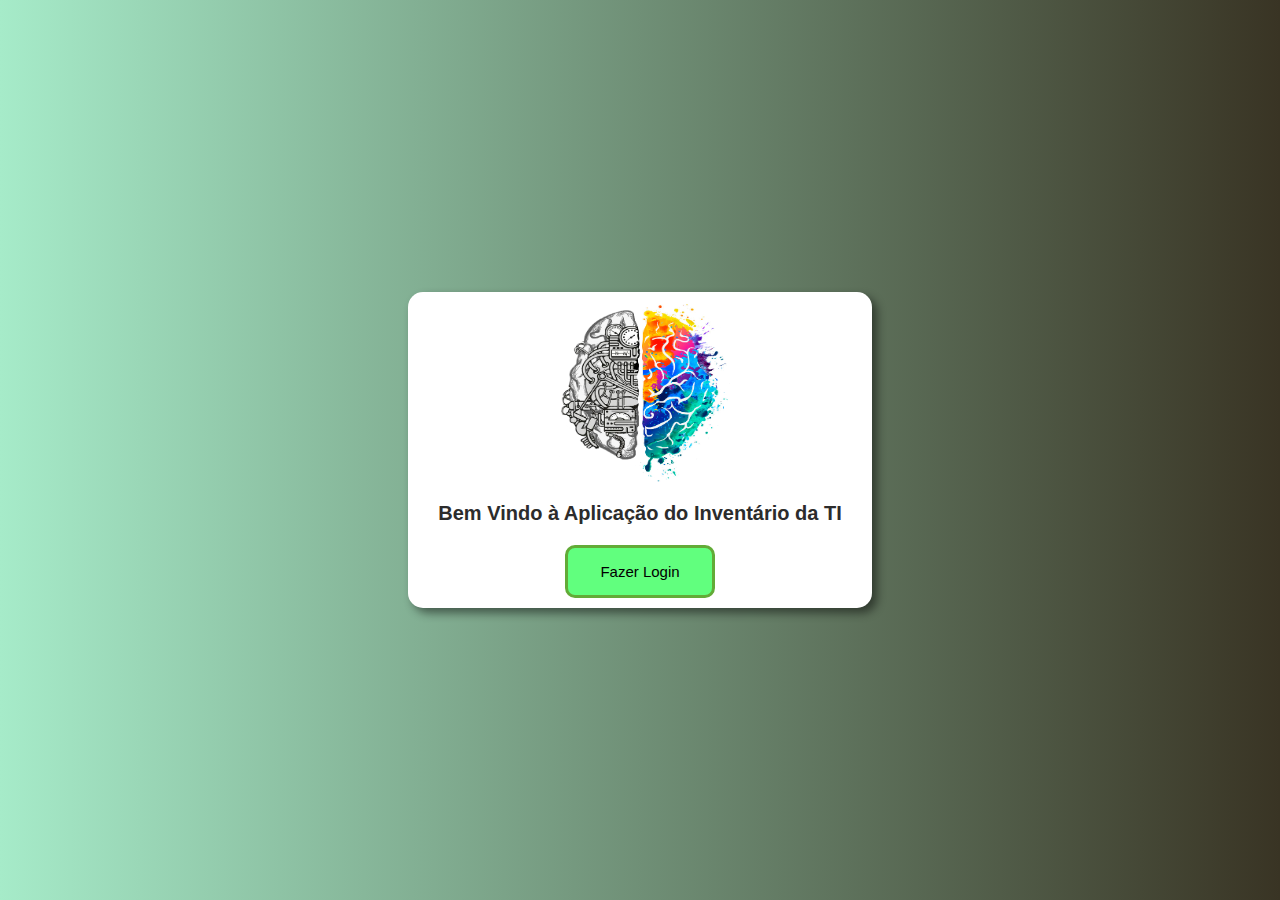
==== Sistemas-Integrados/index.html @ 9387cf24 "att" ====
﻿<html>
<meta charset="UTF-8">


<head>
    <LINK REL="SHORTCUT ICON" href="imagens/logo.png">
    <link href="styles/css.css" rel="stylesheet" type="text/css">
    <title>Login para Inventário</title>
</head>

<body>
    <div class="total">
        <div class="inicial">
            <img src="./imagens/logo.png" alt="Logo Cérebro">
            <h3>Bem Vindo à Aplicação do Inventário da TI</h3>
            <a href="login.html"><input type="button" value="Fazer Login" class="botao"></a>
        </div>
    </div>
</body>
</html>
---- Sistemas-Integrados/styles/css.css ----
* {
  font-family: Arial, Helvetica, sans-serif;
  font-size: 20px;
  margin: 0px;
  padding: 0px;
  text-align: center;

  --cor1: #A6EBC9;
  --cor2: #61FF7E;
  --cor3: #5EEB5B;
  --cor4: #62AB37;
  --cor5: #393424;

  --corTabela1: rgb(227, 253, 233);
  --corTabela2: rgb(163, 231, 146);

  --alerta: rgb(161, 3, 3);
}

body {
  background: -webkit-gradient(linear, left top, right top, from(var(--cor1)), to(var(--cor5)));
  background: -moz-linear-gradient(left, --cor1, --cor5);
  filter: progid:DXImageTransform.Microsoft.Gradient(GradientType=1, StartColorStr=var(--cor1), EndColorStr=var(--cor5));
}

div.total {
  width: 100vw;
  height: 100vh;
  display: flex;
  flex-direction: row;
}

div.inicial {
  background-color: rgb(255, 255, 255);
  border-radius: 15px;
  box-shadow: 5px 5px 10px rgba(0, 0, 0, 0.479);
  color: rgb(44, 44, 44);
  width: fit-content;
  height: fit-content;
  justify-content: center;
  align-items: center;
  margin: auto;
  padding: 10px;

}

div.inicial img {
  width: 180px;
  height: 180px;
}

form {
  /* width: 50px; */
  /* padding: 0px 50px;  */
}

#formLogin {
  display: grid;
  width: 50px;
  height: 180px;
  grid-template-areas:
    "loginLBL loginInput"
    "senhaLBL senhaInput";
  grid-template-rows: 50px 50px;
  grid-template-columns: 150px;
  row-gap: 10px;

}

#formLogin>#loginLBL {
  grid-area: loginLBL;
}

#formLogin>#loginInput {
  grid-area: loginInput;
  text-align: left;
}

#formLogin>#senhaLBL {
  grid-area: senhaLBL;
}

#formLogin>#senhaInput {
  grid-area: senhaInput;
  text-align: left;
}

div #botao{
 width: 320%;
}

h3 {
  padding: 20px;
}

.botao {
  font-size: 15px;
  width: 150px;
  padding: 15px 10px;
  border: 3px solid var(--cor4);
  border-radius: 10px;
  background-color: var(--cor2);
  cursor: pointer;
}

.editavel{
  background: var(--cor5);
  color: var(--corTabela1);
  padding: 10px;
}

#editavel1{
  padding-right: 30px;
}

.bloqueado{
  cursor: not-allowed;  
}

h5 {
  color:red;
  font-size: 10px;
}

#configuracao{
  float: left;
  /* float: right; */
}





main {
  /* background-color: rgb(255, 255, 255);
  border-radius: 15px;
  width: 670px;
  height: 800px;
  margin: auto;
  padding: 10px;
  box-shadow: 5px 5px 10px rgba(0, 0, 0, 0.479);
  color: rgb(44, 44, 44); */
}


footer {
  /* color: white;
  text-align: center;
  font-style: italic; */
}
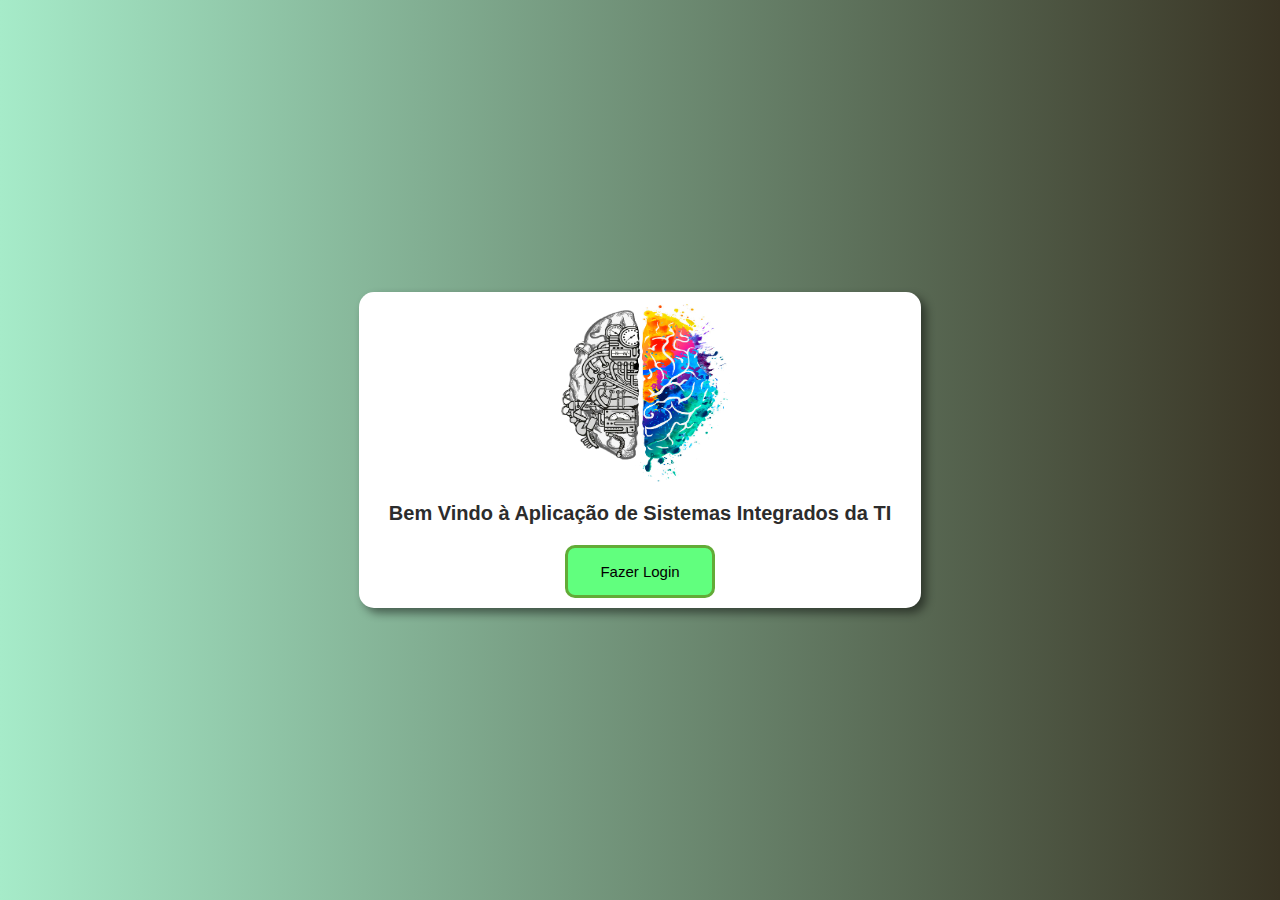
==== commit 9054e5e8: "att" ====
--- a/Sistemas-Integrados/index.html
+++ b/Sistemas-Integrados/index.html
@@ -1,7 +1,5 @@
 ﻿<html>
 <meta charset="UTF-8">
-
-
 <head>
     <LINK REL="SHORTCUT ICON" href="imagens/logo.png">
     <link href="styles/css.css" rel="stylesheet" type="text/css">
@@ -12,7 +10,7 @@
     <div class="total">
         <div class="inicial">
             <img src="./imagens/logo.png" alt="Logo Cérebro">
-            <h3>Bem Vindo à Aplicação do Inventário da TI</h3>
+            <h3>Bem Vindo à Aplicação de Sistemas Integrados da TI</h3>
             <a href="login.html"><input type="button" value="Fazer Login" class="botao"></a>
         </div>
     </div>
